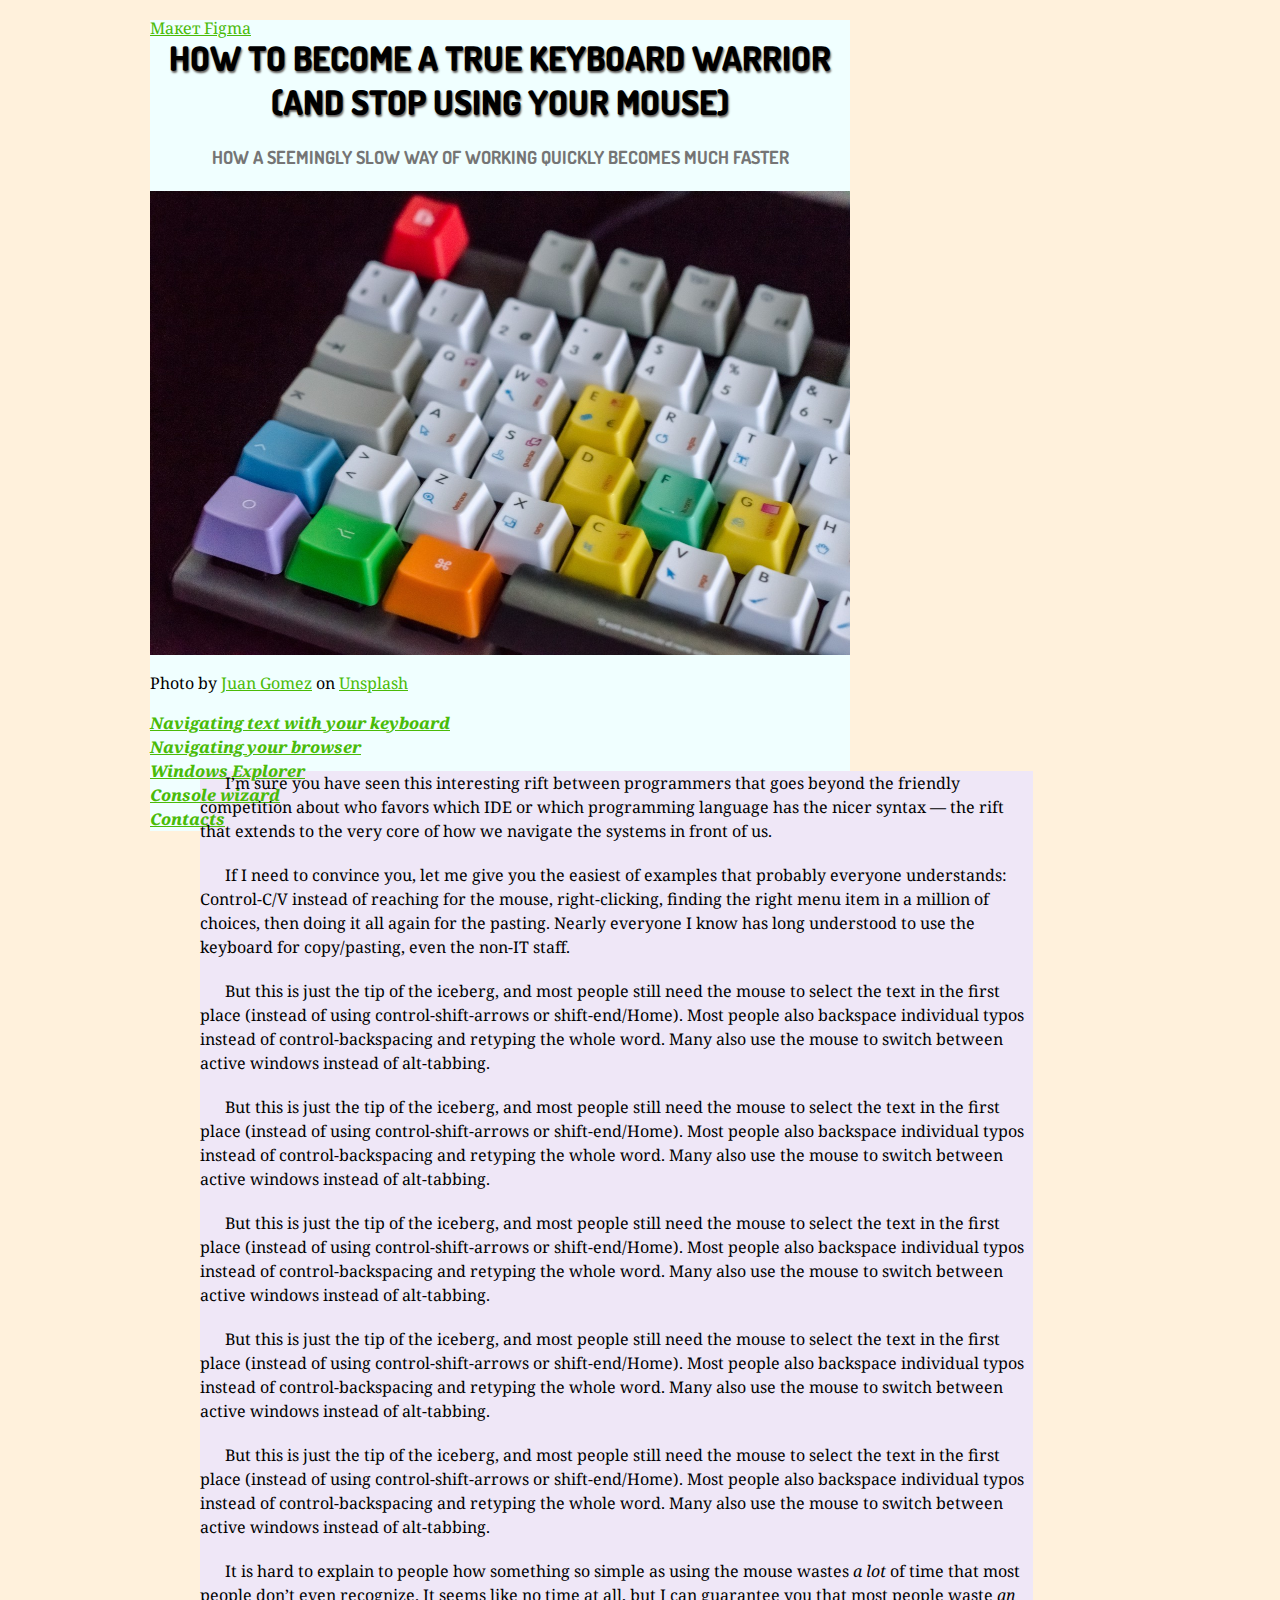
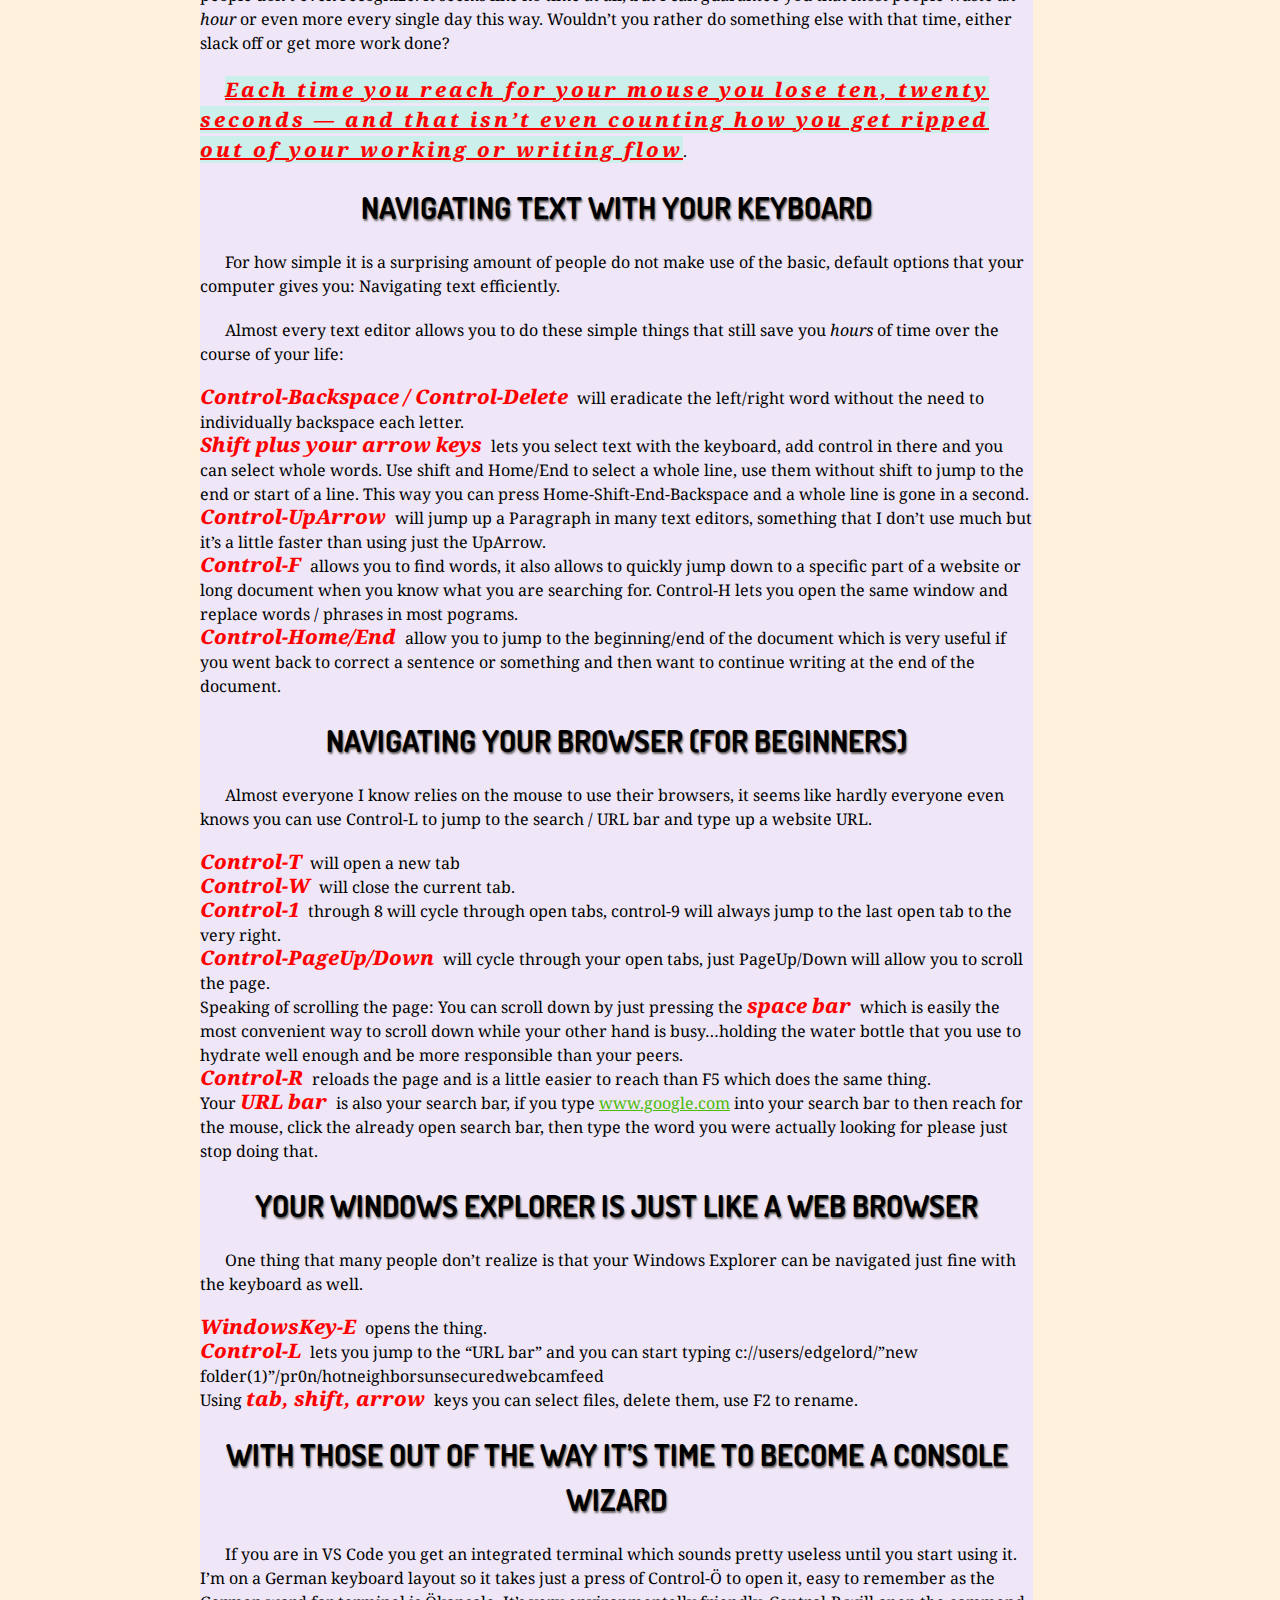
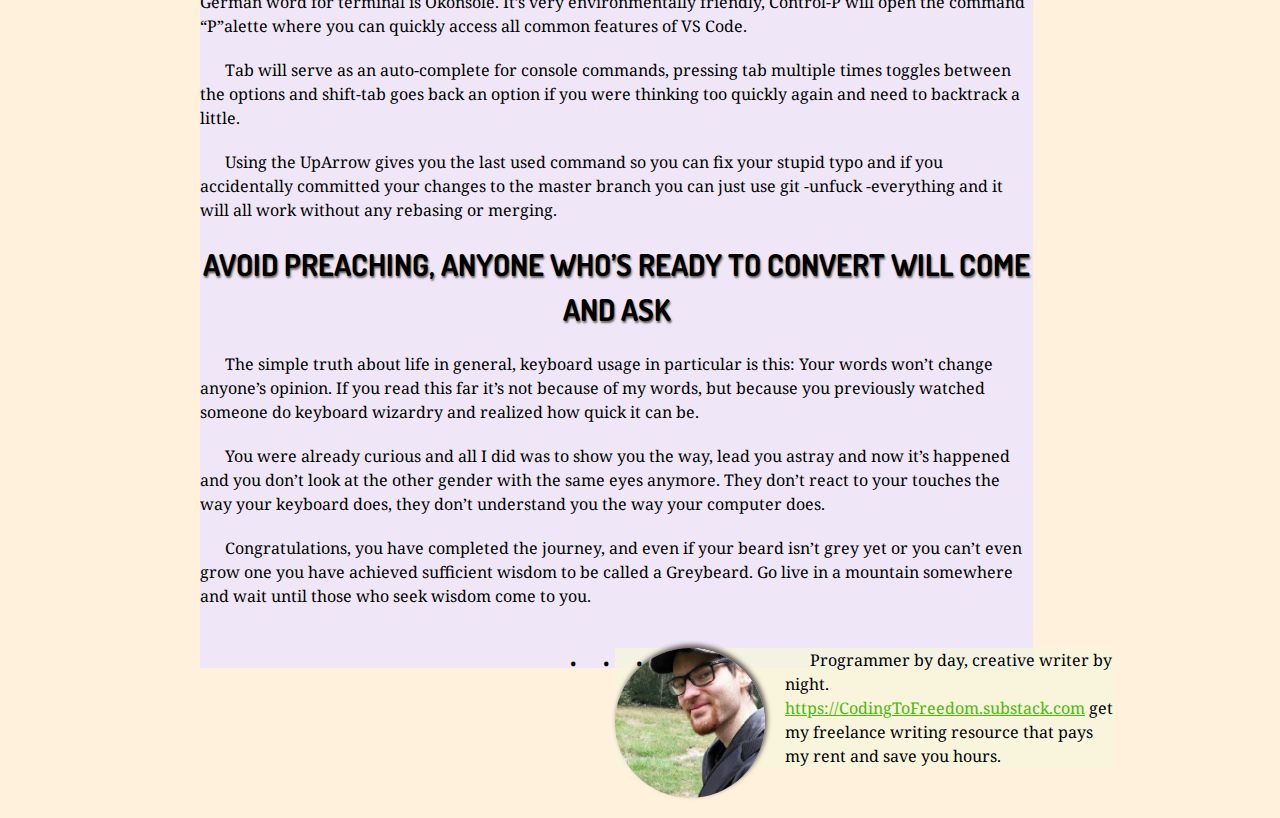
==== index.html @ 5a7a32c4 "uploading files" ====
<!DOCTYPE html>
<html lang="en">
    <head>
        <meta charset="UTF-8">
        <meta http-equiv="X-UA-Compatible" content="IE=edge">
        <meta name="viewport" content="width=device-width, initial-scale=1.0">
        <link rel="preconnect" href="https://fonts.googleapis.com">
        <link rel="preconnect" href="https://fonts.gstatic.com" crossorigin>
        <link href="https://fonts.googleapis.com/css2?family=Noto+Serif:ital,wght@0,400;0,700;1,400;1,700&display=swap" rel="stylesheet">       
        <link type="text/css" rel="stylesheet" href="css/style.css">
        <title>Lesson 5 - Курс Зима-2022</title>
    </head>

    <body>
        <div class="wrapper">
            <div class="container">
                <div class="header">
                    <a href="index2.html">Макет Figma</a>
                    <h1>How To Become A True Keyboard Warrior (And Stop Using Your Mouse)</h1>
                    <h2 class="subtitle">How a seemingly slow way of working quickly becomes much faster</h2>
                    <figure>
                        <img src="img/keyboard.jpg" alt="Keyboard" class="keyboard">
                        <figcaption>
                            Photo by <a href="https://unsplash.com/@nosoylasonia?utm_source=medium&amp;utm_medium=referral" rel="noopener ugc nofollow" target="_blank">Juan Gomez</a> on <a href="https://unsplash.com?utm_source=medium&amp;utm_medium=referral" rel="noopener ugc nofollow" target="_blank">Unsplash</a>
                        </figcaption>
                    </figure>
                    <nav class="nav">
                        <ul>
                            <li><a href="#navig-text">Navigating text with your keyboard</a></li>
                            <li><a href="#navig-browser">Navigating your browser</a></li>
                            <li><a href="#wind-explorer">Windows Explorer</a></li>
                            <li><a href="#console wizard">Console wizard</a></li>
                            <li><a href="#contacts">Contacts</a></li>
                        </ul>
                    </nav>
                </div>
                <main class="main">
                    <p>I’m sure you have seen this interesting rift between programmers that goes beyond the friendly competition about who favors which IDE or which programming language has the nicer syntax — the rift that extends to the very core of how we navigate the systems in front of us.</p>
                    <p>If I need to convince you, let me give you the easiest of examples that probably everyone understands: Control-C/V instead of reaching for the mouse, right-clicking, finding the right menu item in a million of choices, then doing it all again for the pasting. Nearly everyone I know has long understood to use the keyboard for copy/pasting, even the non-IT staff.</p>
                    <p>But this is just the tip of the iceberg, and most people still need the mouse to select the text in the first place (instead of using control-shift-arrows or shift-end/Home). Most people also backspace individual typos instead of control-backspacing and retyping the whole word. Many also use the mouse to switch between active windows instead of alt-tabbing.</p>
                    <p>But this is just the tip of the iceberg, and most people still need the mouse to select the text in the first place (instead of using control-shift-arrows or shift-end/Home). Most people also backspace individual typos instead of control-backspacing and retyping the whole word. Many also use the mouse to switch between active windows instead of alt-tabbing.</p>
                    <p>But this is just the tip of the iceberg, and most people still need the mouse to select the text in the first place (instead of using control-shift-arrows or shift-end/Home). Most people also backspace individual typos instead of control-backspacing and retyping the whole word. Many also use the mouse to switch between active windows instead of alt-tabbing.</p>
                    <p>But this is just the tip of the iceberg, and most people still need the mouse to select the text in the first place (instead of using control-shift-arrows or shift-end/Home). Most people also backspace individual typos instead of control-backspacing and retyping the whole word. Many also use the mouse to switch between active windows instead of alt-tabbing.</p>
                    <p>But this is just the tip of the iceberg, and most people still need the mouse to select the text in the first place (instead of using control-shift-arrows or shift-end/Home). Most people also backspace individual typos instead of control-backspacing and retyping the whole word. Many also use the mouse to switch between active windows instead of alt-tabbing.</p>
                    <p>It is hard to explain to people how something so simple as using the mouse wastes <em class="lx">a lot </em>of time that most people don’t even recognize. It seems like no time at all, but I can guarantee you that most people waste <em class="lx">an hour </em>or even more every single day this way. Wouldn’t you rather do something else with that time, either slack off or get more work done?</p>
                    <blockquote><p><mark>Each time you reach for your mouse you lose ten, twenty seconds — and that isn’t even counting how you get ripped out of your working or writing flow</mark>.</p></blockquote>
                
                    <h2 id="navig-text">Navigating text with your keyboard</h2>
                    <p>For how simple it is a surprising amount of people do not make use of the basic, default options that your computer gives you: Navigating text efficiently.</p>
                    <p>Almost every text editor allows you to do these simple things that still save you <em>hours </em>of time over the course of your life:</p>
                    <ul>
                        <li><span>Control-Backspace / Control-Delete</span> will eradicate the left/right word without the need to individually backspace each letter.</li>
                        <li><span>Shift plus your arrow keys</span> lets you select text with the keyboard, add control in there and you can select whole words. Use shift and Home/End to select a whole line, use them without shift to jump to the end or start of a line. This way you can press Home-Shift-End-Backspace and a whole line is gone in a second.</li>
                        <li><span>Control-UpArrow</span> will jump up a Paragraph in many text editors, something that I don’t use much but it’s a little faster than using just the UpArrow.</li>
                        <li><span>Control-F</span> allows you to find words, it also allows to quickly jump down to a specific part of a website or long document when you know what you are searching for. Control-H lets you open the same window and replace words / phrases in most pograms.</li>
                        <li><span>Control-Home/End</span> allow you to jump to the beginning/end of the document which is very useful if you went back to correct a sentence or something and then want to continue writing at the end of the document.</li>
                    </ul>
                    <h2 id="navig-browser">Navigating your browser (for beginners)</h2>
                    <p>Almost everyone I know relies on the mouse to use their browsers, it seems like hardly everyone even knows you can use Control-L to jump to the search / URL bar and type up a website URL.</p>
                    <ul>
                        <li><span>Control-T</span> will open a new tab</li>
                        <li><span>Control-W</span> will close the current tab.</li>
                        <li><span>Control-1</span> through 8 will cycle through open tabs, control-9 will always jump to the last open tab to the very right.</li>
                        <li><span>Control-PageUp/Down</span> will cycle through your open tabs, just PageUp/Down will allow you to scroll the page.</li>
                        <li>Speaking of scrolling the page: You can scroll down by just pressing the <span>space bar</span> which is easily the most convenient way to scroll down while your other hand is busy…holding the water bottle that you use to hydrate well enough and be more responsible than your peers.</li>
                        <li><span>Control-R</span> reloads the page and is a little easier to reach than F5 which does the same thing.</li>
                        <li>Your <span>URL bar</span> is also your search bar, if you type <a class="cd jz" href="http://www.google.com" rel="noopener ugc nofollow" target="_blank">www.google.com</a> into your search bar to then reach for the mouse, click the already open search bar, then type the word you were actually looking for please just stop doing that.</li>
                    </ul>
                    <h2 id="wind-explorer">Your Windows Explorer is just like a web browser</h1>
                    <p>One thing that many people don’t realize is that your Windows Explorer can be navigated just fine with the keyboard as well.</p>
                    <ul>
                        <li><span>WindowsKey-E</span> opens the thing.</li>
                        <li><span>Control-L</span> lets you jump to the “URL bar” and you can start typing c://users/edgelord/”new folder(1)”/pr0n/hotneighborsunsecuredwebcamfeed</li>
                        <li>Using <span>tab, shift, arrow</span> keys you can select files, delete them, use F2 to rename.</li>
                    </ul>
                    <h2 id="console wizard">With those out of the way it’s time to become a console wizard</h2>
                    <p>If you are in VS Code you get an integrated terminal which sounds pretty useless until you start using it. I’m on a German keyboard layout so it takes just a press of Control-Ö to open it, easy to remember as the German word for terminal is Ökonsole. It’s very environmentally friendly, Control-P will open the command “P”alette where you can quickly access all common features of VS Code.</p>
                    <p>Tab will serve as an auto-complete for console commands, pressing tab multiple times toggles between the options and shift-tab goes back an option if you were thinking too quickly again and need to backtrack a little.</p>
                    <p>Using the UpArrow gives you the last used command so you can fix your stupid typo and if you accidentally committed your changes to the master branch you can just use git -unfuck -everything and it will all work without any rebasing or merging.</p>
                    <h2>Avoid preaching, anyone who’s ready to convert will come and ask</h2>
                    <p>The simple truth about life in general, keyboard usage in particular is this: Your words won’t change anyone’s opinion. If you read this far it’s not because of my words, but because you previously watched someone do keyboard wizardry and realized how quick it can be.</p>
                    <p>You were already curious and all I did was to show you the way, lead you astray and now it’s happened and you don’t look at the other gender with the same eyes anymore. They don’t react to your touches the way your keyboard does, they don’t understand you the way your computer does.</p>
                    <p>Congratulations, you have completed the journey, and even if your beard isn’t grey yet or you can’t even grow one you have achieved sufficient wisdom to be called a Greybeard. Go live in a mountain somewhere and wait until those who seek wisdom come to you.</p>
                    <div class="separator">
                        <span>.</span>
                        <span>.</span>
                        <span>.</span>
                    </div>
                </main>
                <footer id="contacts" class="footer">
                    <a href="https://keypressingmonkey.medium.com/?source=follow_footer-----a87cd29c5801-----------------------------------" target="_blank">
                        <div class="keypressingmonkey">
                            <img alt="keypressingmonkey" src="img/codepressingmonkey.jpeg">
                        </div>
                    </a>
                    <p>Programmer by day, creative writer by night. <a href="https://CodingToFreedom.substack.com" rel="noopener  ugc nofollow" target="_blank">https://CodingToFreedom.substack.com</a> get my freelance writing resource that pays my rent and save you hours.</p>
                </footer>
            </div>
        </div>

    </body>   
</html>
---- css/style.css ----
@import "reset.css";

.wrapper {
	min-height: 100%;
	overflow: hidden;
    background-color: rgba(255, 235, 205, 0.705);
}

.container {
    width: 980px;
    margin: 0 auto;
    padding: 20px;
    font-family: 'Noto Serif', serif;
}

@font-face {
    font-family: 'Dosis';
    src: url(../fonts/Dosis/xBold/Dosis-Bold.woff2) format(woff2), 
    url(../fonts/Dosis/xBold/Dosis-Bold.woff) format(woff);
    font-weight: 700;
    font-style: normal;
    font-display: swap;
}

@font-face {
    font-family: 'Dosis';
    src: url(../fonts/Dosis/xBold/Dosis-ExtraBold.woff2) format(woff2), 
    url(../fonts/Dosis/xBold/Dosis-ExtraBold.woff) format(woff);
    font-weight: 800;
    font-style: normal;
    font-display: swap;
}

div, h1, h2, p, ul, img {
    margin-bottom: 20px;
} 

.header {
    max-width: 700px;
    min-width: 340px;
    margin-right: 20px;
    background-color: azure;
}

.main {
    max-width: 85%;
    margin-left: 50px;
    background-color: rgb(239, 231, 247);
}

.footer {
    background-color: rgba(245, 245, 220, 0.747);
    max-width: 500px;
    margin: -70px 15px 20px 465px;
}

ul {
    margin-top: 20px;
}

ul li {
    line-height: 1.5;
}

h1, h2 {
    font-family: 'Dosis';    
    text-align: center;
    text-transform: uppercase;
    text-shadow: 1px 2px 2px rgb(104, 100, 97);
}

h1 {    
    font-size: 34px;
    font-weight: 800;
    line-height: 1.3;
}

h2 {
    font-size: 30px;
    font-weight: 700;
    line-height: 1.5;
}

.subtitle {
    color: rgba(117, 117, 117, 1);
    font-size: 18px;
    text-shadow: none;
    word-spacing: ;
}

.main {
    margin-top: -80px;
}

.nav {
    font-style: italic;
    font-weight: 800;
}

a {
    color: rgb(74, 187, 8);
    text-decoration: underline;
}

a:visited {
    color: rgb(74, 145, 34);
}


p {
    line-height: 1.5;
    text-indent: 25px;
}

img {
    width: 100%;
    display: block;
}

.keypressingmonkey img {
    width: 150px;
    box-shadow: 2px -3px 5px rgb(92, 81, 81);
    border-radius: 50%;
    float: left; 
    margin-right: 20px;
}

footer img:hover {
    box-shadow: 2px -3px 5px rgb(74, 133, 22);
}

.separator {
    margin-top: 40px;
    margin-bottom: 50px;
    text-align: center;
}

mark {
    text-decoration: underline;
    color: red;
    font-weight: 800;
    font-style: italic;
    font-size: 20px;
    letter-spacing: 3px;
    background-color: rgba(127, 255, 212, 0.322);
}

li>span {
    color: red;
    font-weight: 800;
    font-size: 20px;
    font-style: italic;
    margin-right: 5px;
}

span {
    font-size: 34px;
    height: 3px;
    width: 3px;
    margin-right: 20px;
    line-height: 10px;
}

/*----------------index2.html---styles---------------*/
.wrapper2 {
    max-width: 810px;
    min-width: 360px;
    font-family: 'Lato', sans-serif;
    font-weight: 400;
    font-style: normal;
    font-size: 16px;
    line-height: 1.5;
    color: #424551;
    margin: 0 auto;
}

.wrapper2 p {
    text-indent: 0px;
    margin-bottom: 24px;
}

.layout-header1 {
    font-style: Black;
    font-weight: 900;
    font-size: 46px;
    line-height: 1.3;
    color: #1E212C;
    text-align: left;
    text-shadow: none;
}

.bold-paragraph {
    font-weight: 700;
    font-size: 20px;
    line-height: 1.5;
}
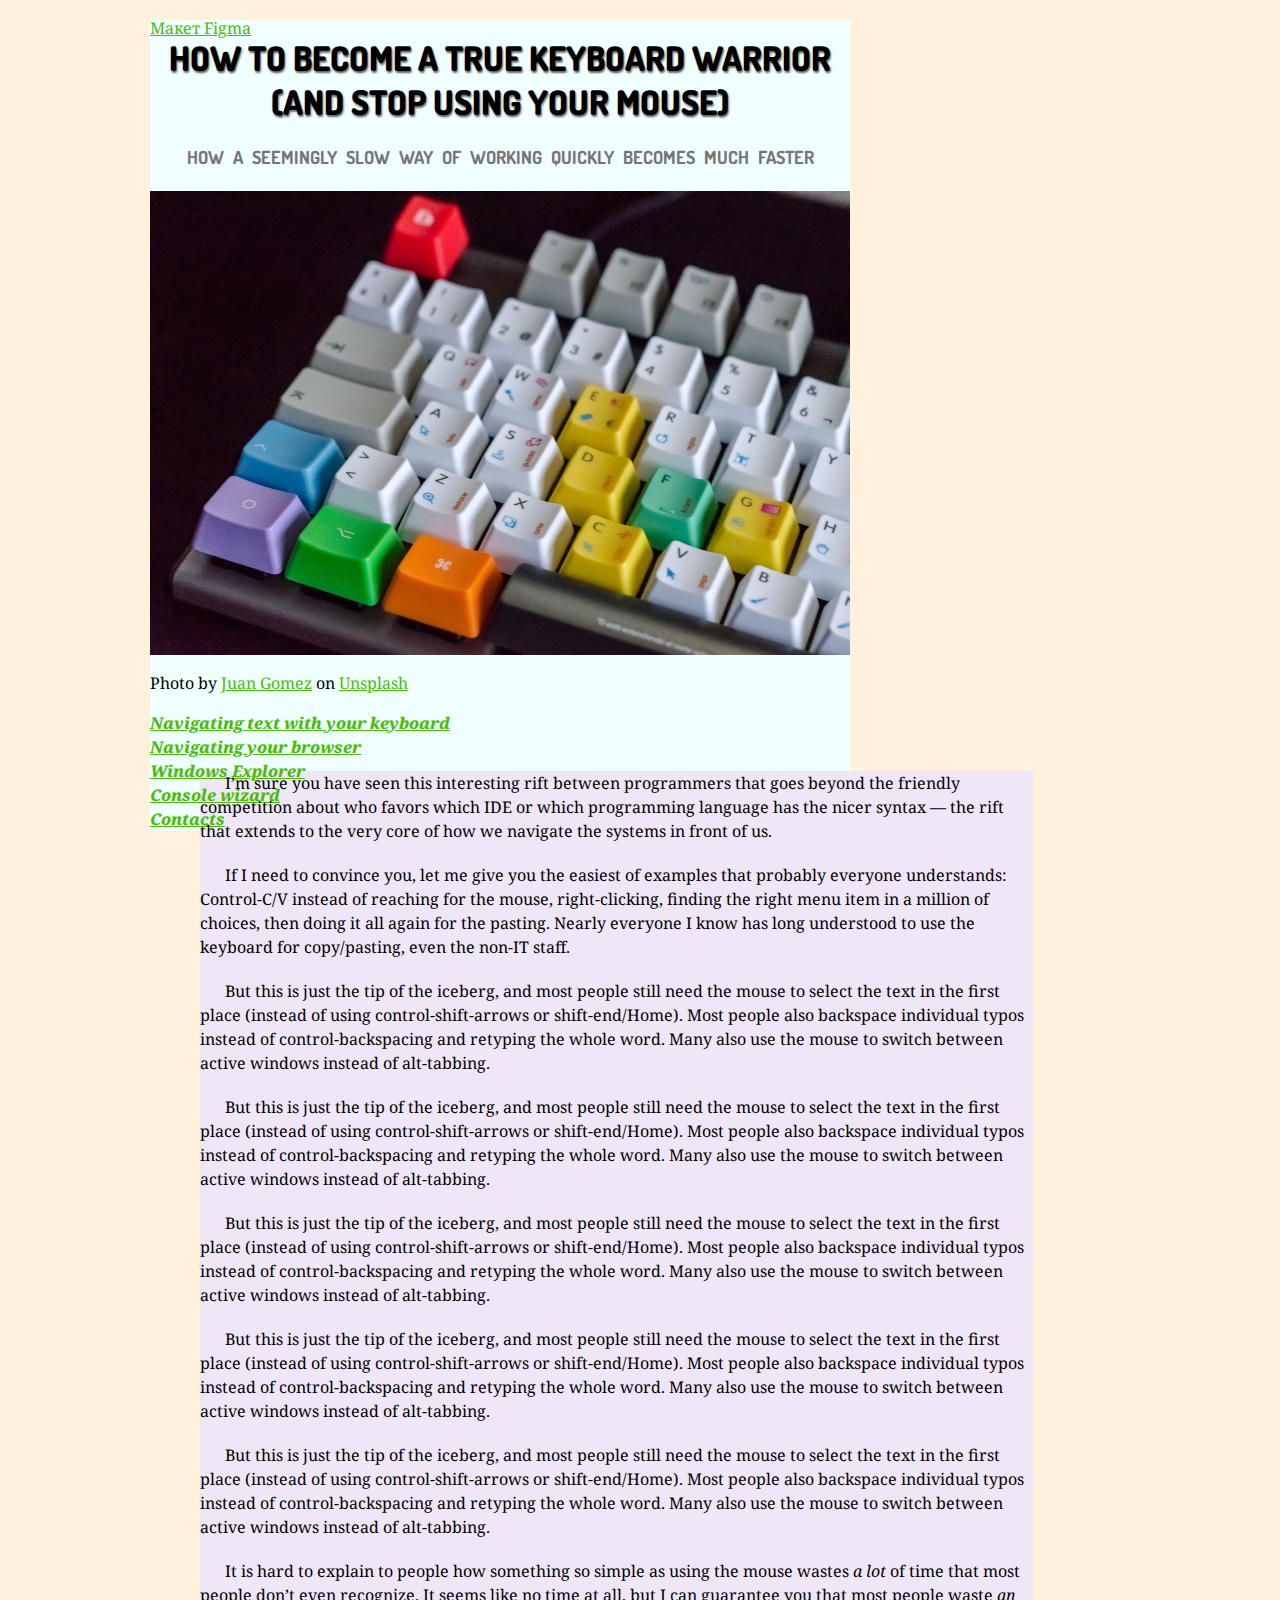
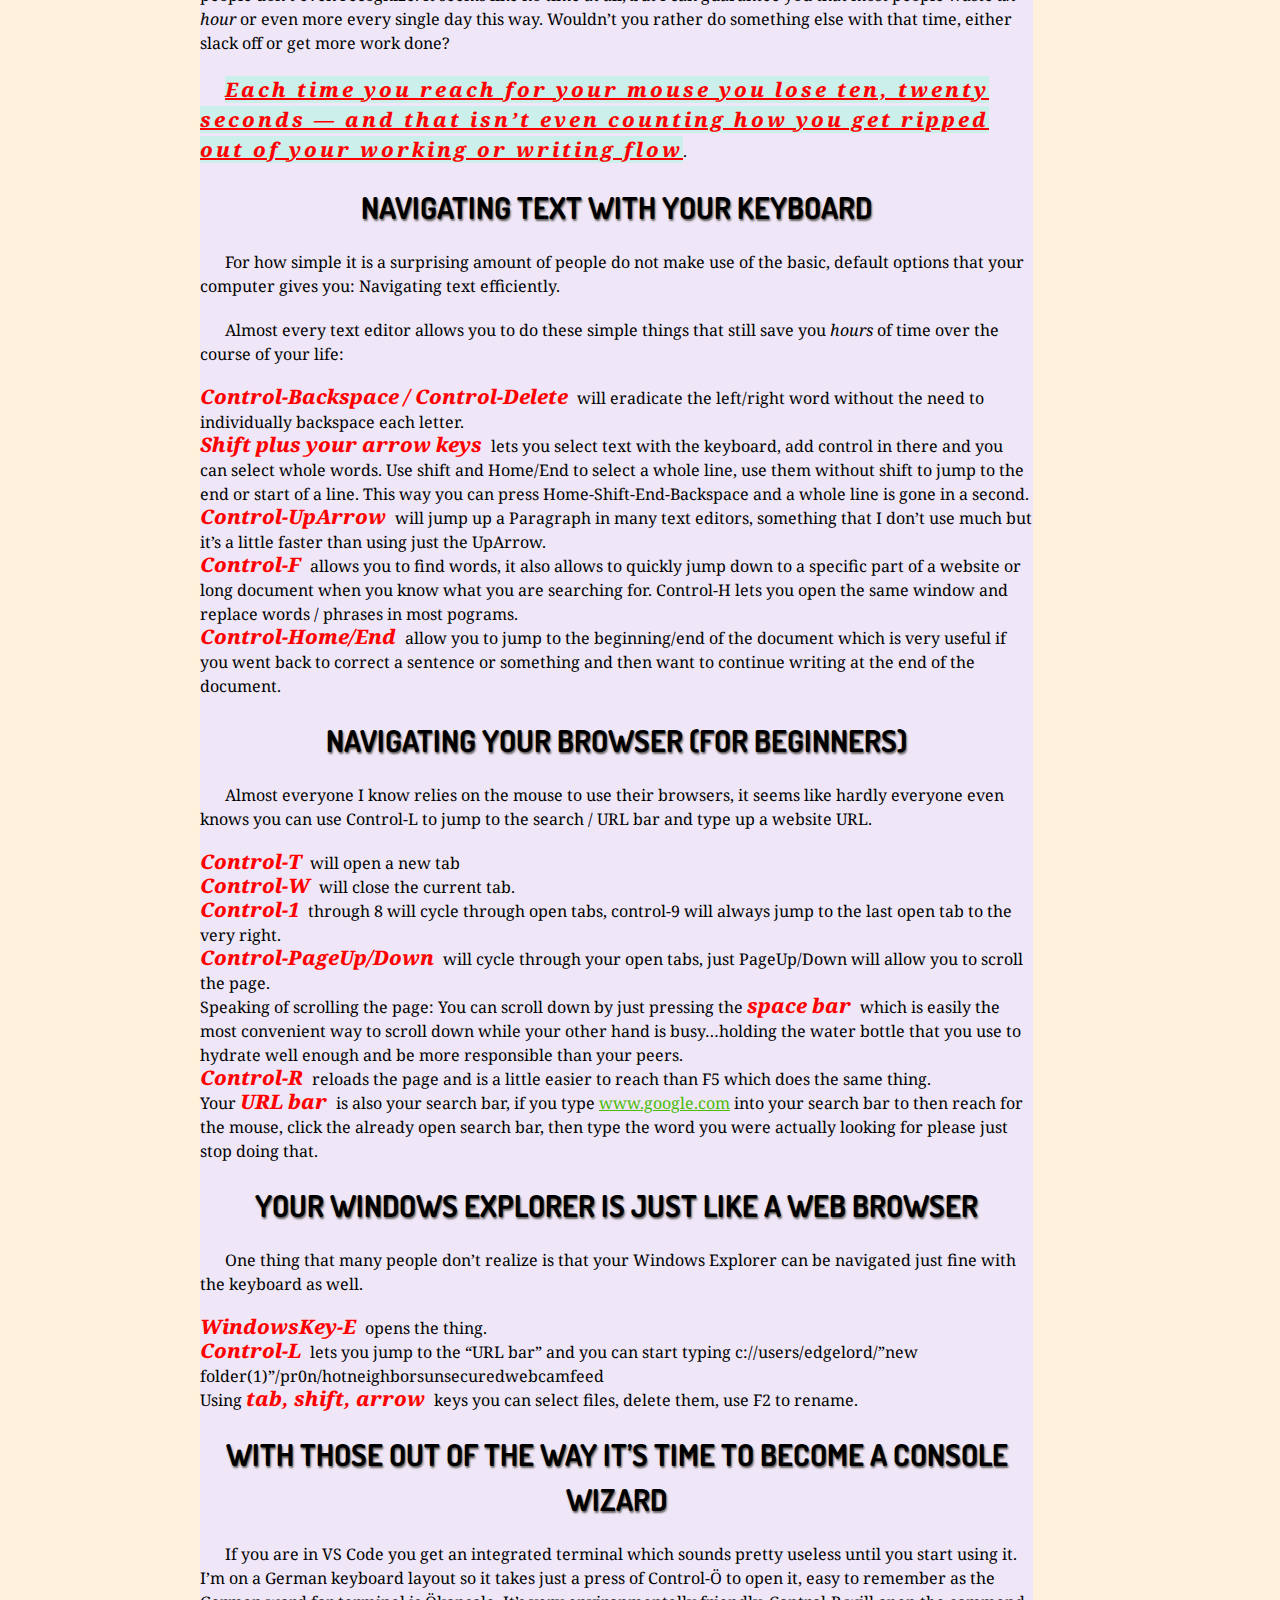
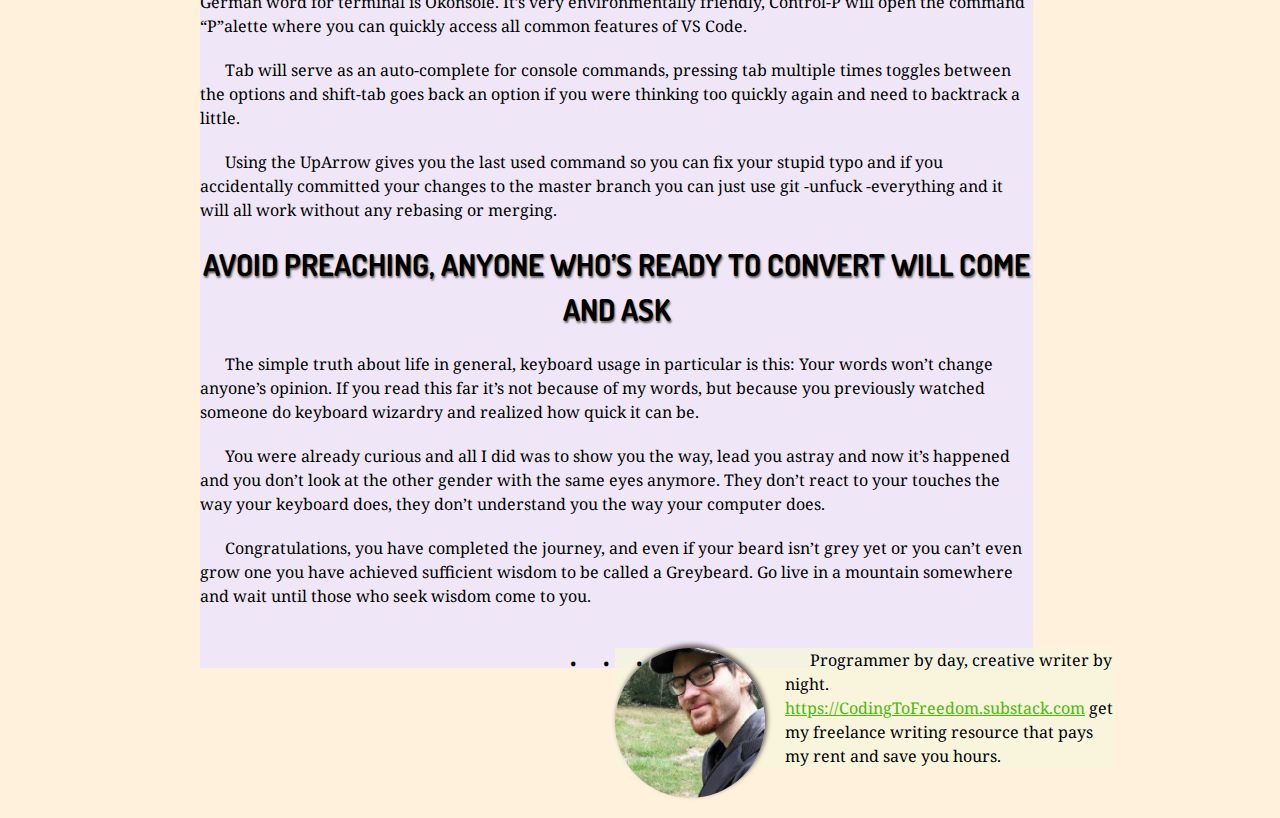
==== commit 11a50588: "add scroll" ====
--- a/index.html
+++ b/index.html
@@ -29,7 +29,7 @@
                             <li><a href="#navig-text">Navigating text with your keyboard</a></li>
                             <li><a href="#navig-browser">Navigating your browser</a></li>
                             <li><a href="#wind-explorer">Windows Explorer</a></li>
-                            <li><a href="#console wizard">Console wizard</a></li>
+                            <li><a href="#console-wizard">Console wizard</a></li>
                             <li><a href="#contacts">Contacts</a></li>
                         </ul>
                     </nav>
@@ -66,21 +66,23 @@
                         <li><span>Control-R</span> reloads the page and is a little easier to reach than F5 which does the same thing.</li>
                         <li>Your <span>URL bar</span> is also your search bar, if you type <a class="cd jz" href="http://www.google.com" rel="noopener ugc nofollow" target="_blank">www.google.com</a> into your search bar to then reach for the mouse, click the already open search bar, then type the word you were actually looking for please just stop doing that.</li>
                     </ul>
-                    <h2 id="wind-explorer">Your Windows Explorer is just like a web browser</h1>
+                    <h2 id="wind-explorer">Your Windows Explorer is just like a web browser</h2>
                     <p>One thing that many people don’t realize is that your Windows Explorer can be navigated just fine with the keyboard as well.</p>
                     <ul>
                         <li><span>WindowsKey-E</span> opens the thing.</li>
                         <li><span>Control-L</span> lets you jump to the “URL bar” and you can start typing c://users/edgelord/”new folder(1)”/pr0n/hotneighborsunsecuredwebcamfeed</li>
                         <li>Using <span>tab, shift, arrow</span> keys you can select files, delete them, use F2 to rename.</li>
                     </ul>
-                    <h2 id="console wizard">With those out of the way it’s time to become a console wizard</h2>
+                    <h2 id="console-wizard">With those out of the way it’s time to become a console wizard</h2>
                     <p>If you are in VS Code you get an integrated terminal which sounds pretty useless until you start using it. I’m on a German keyboard layout so it takes just a press of Control-Ö to open it, easy to remember as the German word for terminal is Ökonsole. It’s very environmentally friendly, Control-P will open the command “P”alette where you can quickly access all common features of VS Code.</p>
                     <p>Tab will serve as an auto-complete for console commands, pressing tab multiple times toggles between the options and shift-tab goes back an option if you were thinking too quickly again and need to backtrack a little.</p>
                     <p>Using the UpArrow gives you the last used command so you can fix your stupid typo and if you accidentally committed your changes to the master branch you can just use git -unfuck -everything and it will all work without any rebasing or merging.</p>
+                    <div class="scroll">
                     <h2>Avoid preaching, anyone who’s ready to convert will come and ask</h2>
                     <p>The simple truth about life in general, keyboard usage in particular is this: Your words won’t change anyone’s opinion. If you read this far it’s not because of my words, but because you previously watched someone do keyboard wizardry and realized how quick it can be.</p>
                     <p>You were already curious and all I did was to show you the way, lead you astray and now it’s happened and you don’t look at the other gender with the same eyes anymore. They don’t react to your touches the way your keyboard does, they don’t understand you the way your computer does.</p>
                     <p>Congratulations, you have completed the journey, and even if your beard isn’t grey yet or you can’t even grow one you have achieved sufficient wisdom to be called a Greybeard. Go live in a mountain somewhere and wait until those who seek wisdom come to you.</p>
+                    </div>
                     <div class="separator">
                         <span>.</span>
                         <span>.</span>
@@ -99,4 +101,4 @@
         </div>
 
     </body>   
-</html>+</html>
--- a/css/style.css
+++ b/css/style.css
@@ -85,7 +85,7 @@
     color: rgba(117, 117, 117, 1);
     font-size: 18px;
     text-shadow: none;
-    word-spacing: ;
+    word-spacing: 5px;
 }
 
 .main {
@@ -180,7 +180,6 @@
 }
 
 .layout-header1 {
-    font-style: Black;
     font-weight: 900;
     font-size: 46px;
     line-height: 1.3;
@@ -193,4 +192,4 @@
     font-weight: 700;
     font-size: 20px;
     line-height: 1.5;
-}+}
